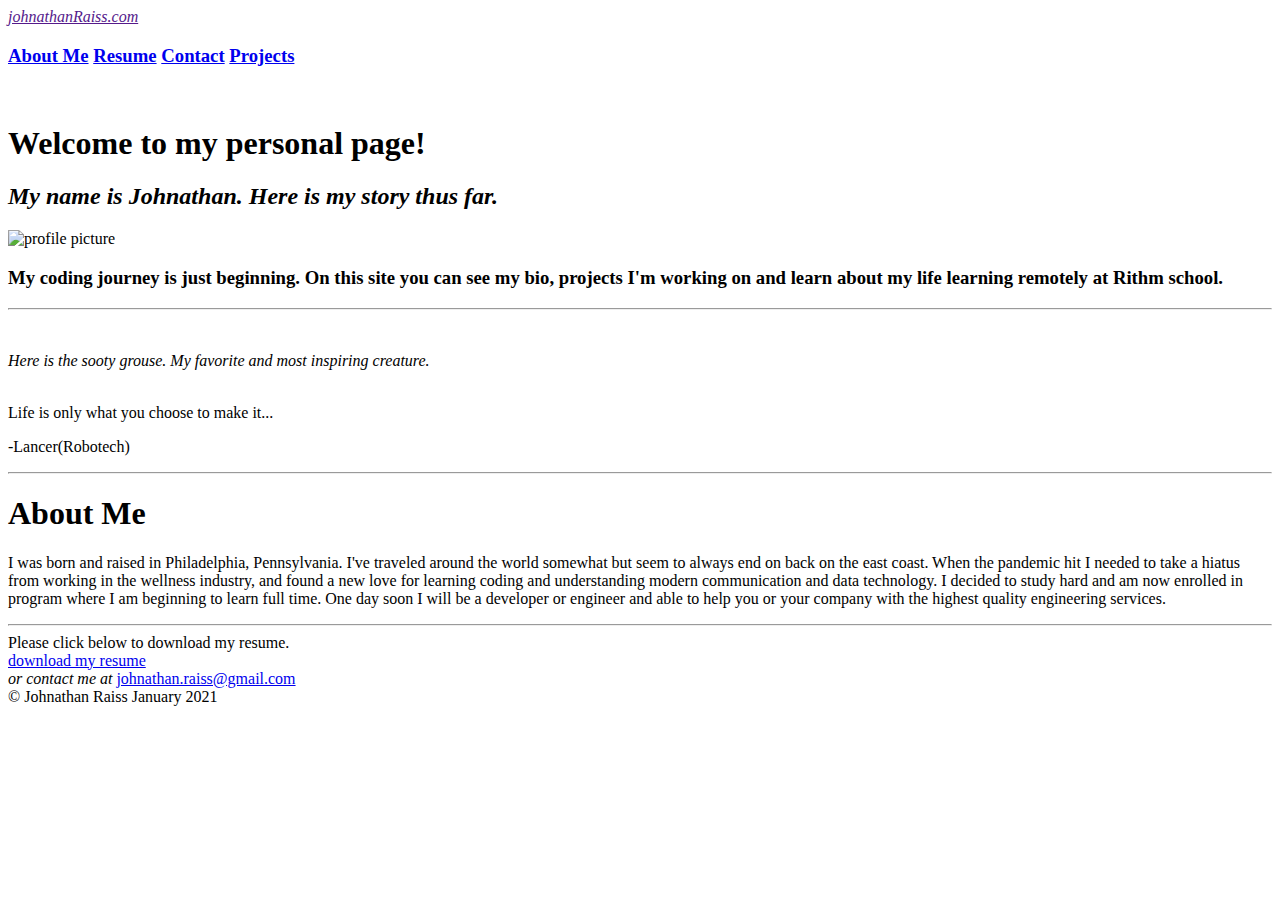
==== index.html @ 2bbb9e36 "files modified" ====
<!DOCTYPE html>
<html lang="en">
<head>
    <meta charset="UTF-8">
    <meta name="viewport" content="width=device-width, initial-scale=1.0">
    <link rel="stylesheet" href="/Users/johnathanraiss/Desktop/Personal/home.css">
    <title>Site</title>
</head>
<body>
    <header class="sitename"><em><a href="">johnathanRaiss.com</a></johnathanRaiss></em></header>
    <nav>
    <h3 class="bar">
        <a href="#aboutme">About Me</a>
        <a href="#resume">Resume</a>
        <a href="#contact">Contact</a></ul>
        <a href="/Users/johnathanraiss/Desktop/Personal/projects.html">Projects</a>
    </h3>
    </nav>
    
    <div id="back">
        <img class="rose1" src="/Users/johnathanraiss/Desktop/Personal/rose.png" alt="">
        <img class="rose2" src="/Users/johnathanraiss/Desktop/Personal/rose.png" alt="">
        <h1>Welcome to my personal page!</h1>
        <h2><em>My name is Johnathan. Here is my story thus far.</em></h2>
        <img class="me" src="/Users/johnathanraiss/Desktop/Personal/IMG_0486.jpeg" alt="profile picture">
        <h3 class="last">My coding journey is just beginning. On this site you can see my bio, projects I'm working on and learn about my life learning remotely at Rithm school.</h3>
        <footer class="earth"></footer>
    </div>
    
    <hr>
    <br>
    <p><em>Here is the sooty grouse. My favorite and most inspiring creature.</em></p>
    <img class="sooty" src="sooty.jpeg" alt="">
    <br>
    <caption>Life is only what you choose to make it...</caption>
    <p>-Lancer(Robotech)</p>
    <hr>
    <div id="aboutme">
        
        <h1>About Me</h1>
        <p>I was born and raised in Philadelphia, Pennsylvania. 
            I've traveled around the world somewhat but seem to always end on back on the east coast.
             When the pandemic hit I needed to take a hiatus from working in the wellness industry,
            and found a new love for learning coding and understanding modern communication and data technology. I decided to study hard and 
            am now enrolled in program where I am beginning to learn full time. One day soon I will be a developer or engineer and able to help you or your company
            with the highest quality engineering services.
        </p>
    </div>
    <hr>
    <div>
    <div>Please click below to download my resume.</div>
    <div id="resume" class="end"></div>
    <a href="CurriculumVitae.pdf" download="resume">download my resume</a>

    <div id="contact" class="bottom"><em>or contact me at</em> <a href="johnathan.raiss@gmail.com">johnathan.raiss@gmail.com</a></div>
    </div>
    <footer id ="verybottom">&copy Johnathan Raiss January 2021</footer>
</body>

</html>
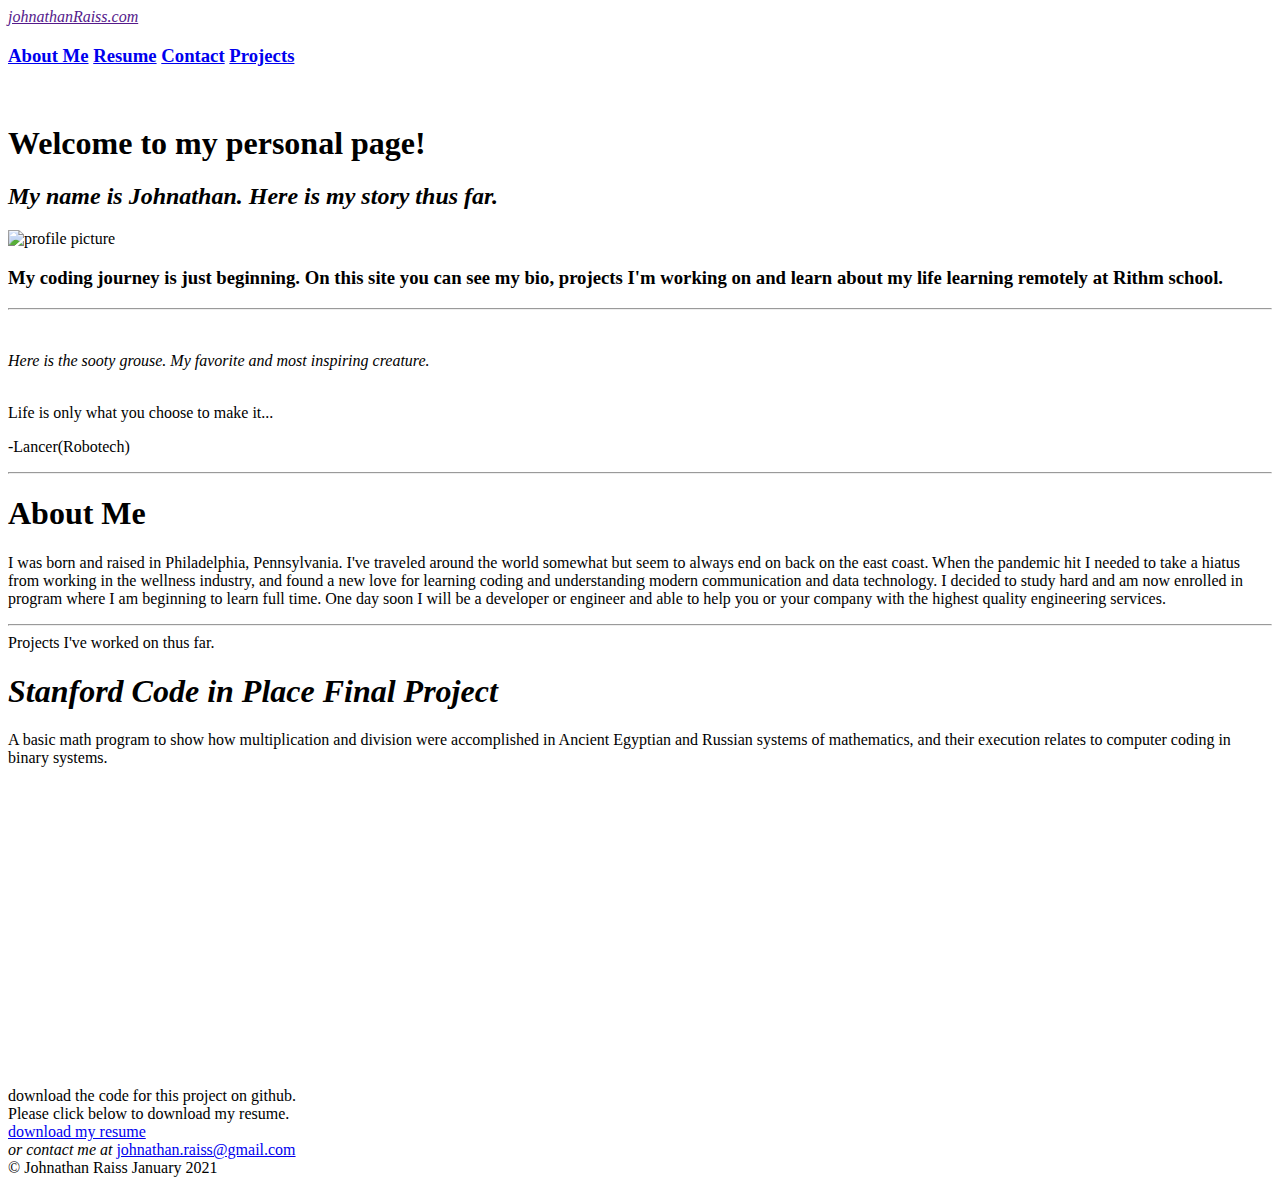
==== commit bec5583c: "Update index.html" ====
--- a/index.html
+++ b/index.html
@@ -3,7 +3,7 @@
 <head>
     <meta charset="UTF-8">
     <meta name="viewport" content="width=device-width, initial-scale=1.0">
-    <link rel="stylesheet" href="/Users/johnathanraiss/Desktop/Personal/home.css">
+    <link rel="stylesheet" href="Johnny112F.github.io/home.css">
     <title>Site</title>
 </head>
 <body>
@@ -13,16 +13,16 @@
         <a href="#aboutme">About Me</a>
         <a href="#resume">Resume</a>
         <a href="#contact">Contact</a></ul>
-        <a href="/Users/johnathanraiss/Desktop/Personal/projects.html">Projects</a>
+        <a href="Johnny112F.github.io/projects.html">Projects</a>
     </h3>
     </nav>
     
     <div id="back">
-        <img class="rose1" src="/Users/johnathanraiss/Desktop/Personal/rose.png" alt="">
-        <img class="rose2" src="/Users/johnathanraiss/Desktop/Personal/rose.png" alt="">
+        <img class="rose1" src="Johnny112F.github.io/rose.png" alt="">
+        <img class="rose2" src="Johnny112F.github.io/rose.png" alt="">
         <h1>Welcome to my personal page!</h1>
         <h2><em>My name is Johnathan. Here is my story thus far.</em></h2>
-        <img class="me" src="/Users/johnathanraiss/Desktop/Personal/IMG_0486.jpeg" alt="profile picture">
+        <img class="me" src="Johnny112F.github.io/IMG_0486.jpeg" alt="profile picture">
         <h3 class="last">My coding journey is just beginning. On this site you can see my bio, projects I'm working on and learn about my life learning remotely at Rithm school.</h3>
         <footer class="earth"></footer>
     </div>
@@ -47,7 +47,18 @@
         </p>
     </div>
     <hr>
-    <div>
+    <body>
+    <header id="projectheader">Projects I've worked on thus far.</header>
+    <div id="contentcenter"> 
+        <h1><b><em>Stanford Code in Place Final Project</em></b></h1>
+        <p>A basic math program to show how multiplication and division were accomplished in 
+        Ancient Egyptian and Russian systems of mathematics, and their execution relates to computer coding in binary systems.
+        </p>
+        <iframe width=500px height=300px src="https://www.youtube.com/embed/WDzT2ern4P4" frameborder="0">Stanford Code in Place Final Project</iframe>
+    </div>
+    <div>download the code for this project on github.</div>
+    <footer id="projectbottom"></footer>
+</body>
     <div>Please click below to download my resume.</div>
     <div id="resume" class="end"></div>
     <a href="CurriculumVitae.pdf" download="resume">download my resume</a>
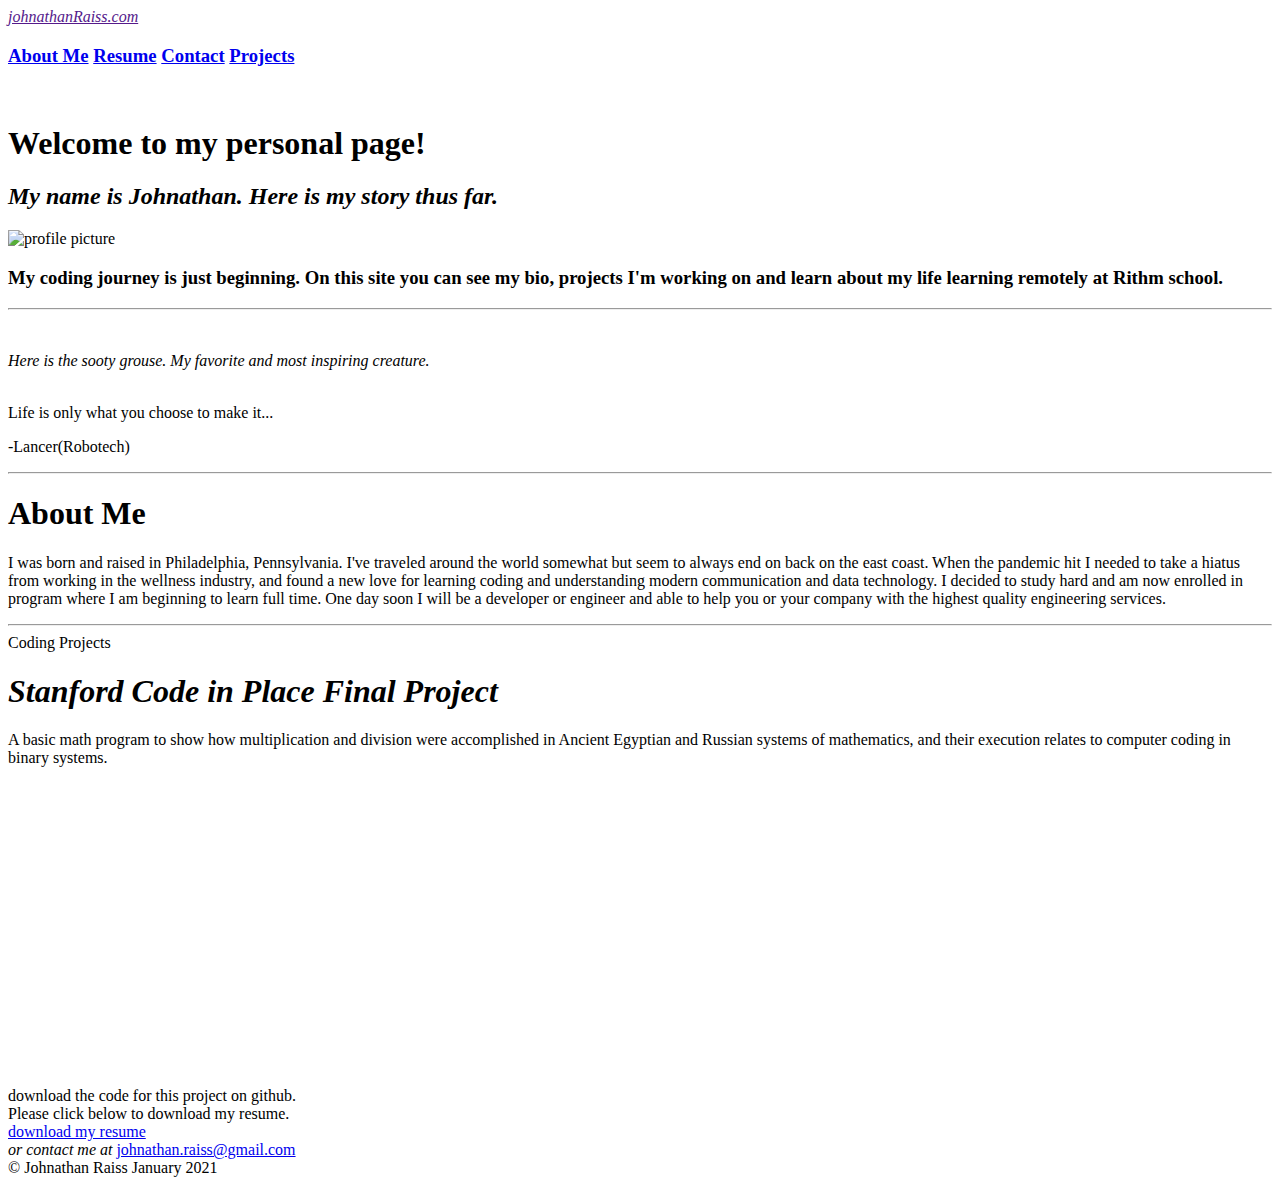
==== commit 9df3e142: "Update index.html" ====
--- a/index.html
+++ b/index.html
@@ -13,7 +13,7 @@
         <a href="#aboutme">About Me</a>
         <a href="#resume">Resume</a>
         <a href="#contact">Contact</a></ul>
-        <a href="Johnny112F.github.io/projects.html">Projects</a>
+        <a href="#contentcenter">Projects</a>
     </h3>
     </nav>
     
@@ -47,8 +47,8 @@
         </p>
     </div>
     <hr>
-    <body>
-    <header id="projectheader">Projects I've worked on thus far.</header>
+    <body id="projects">
+    <header id="projectheader">Coding Projects</header>
     <div id="contentcenter"> 
         <h1><b><em>Stanford Code in Place Final Project</em></b></h1>
         <p>A basic math program to show how multiplication and division were accomplished in 
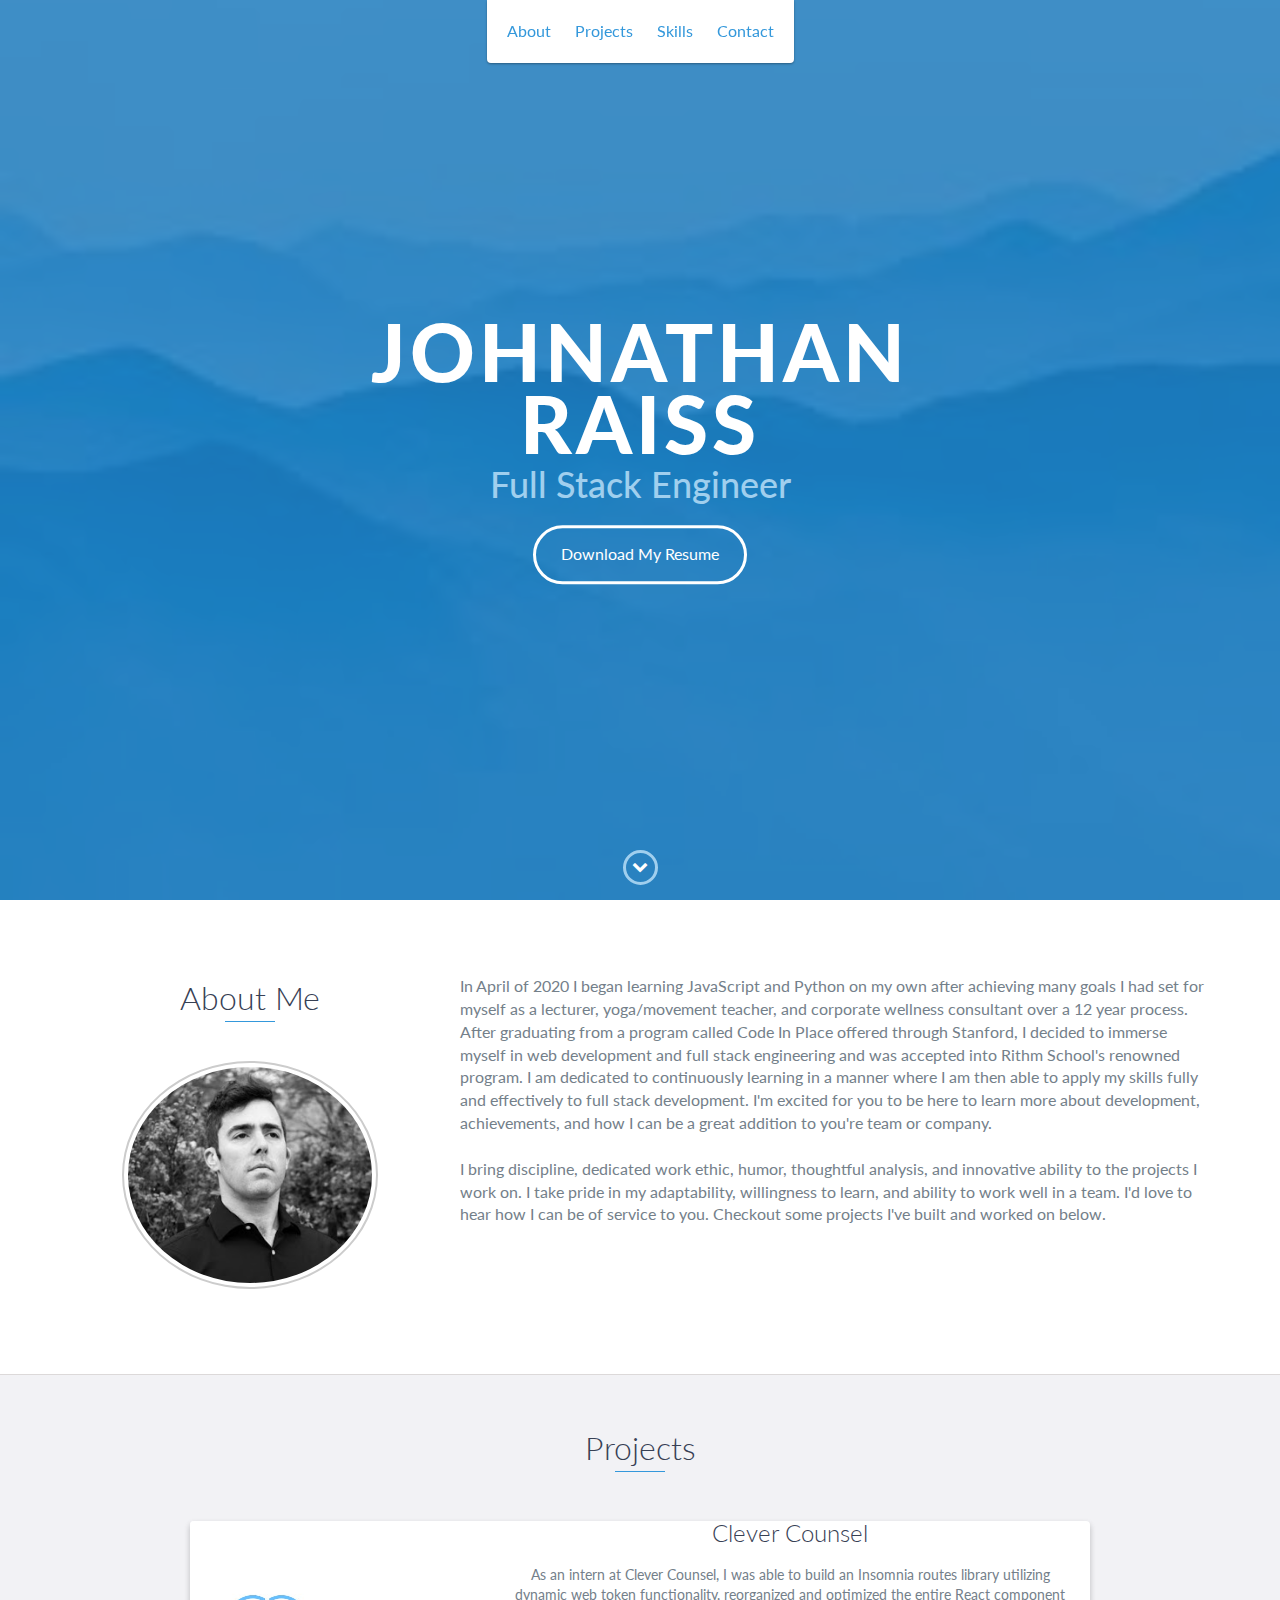
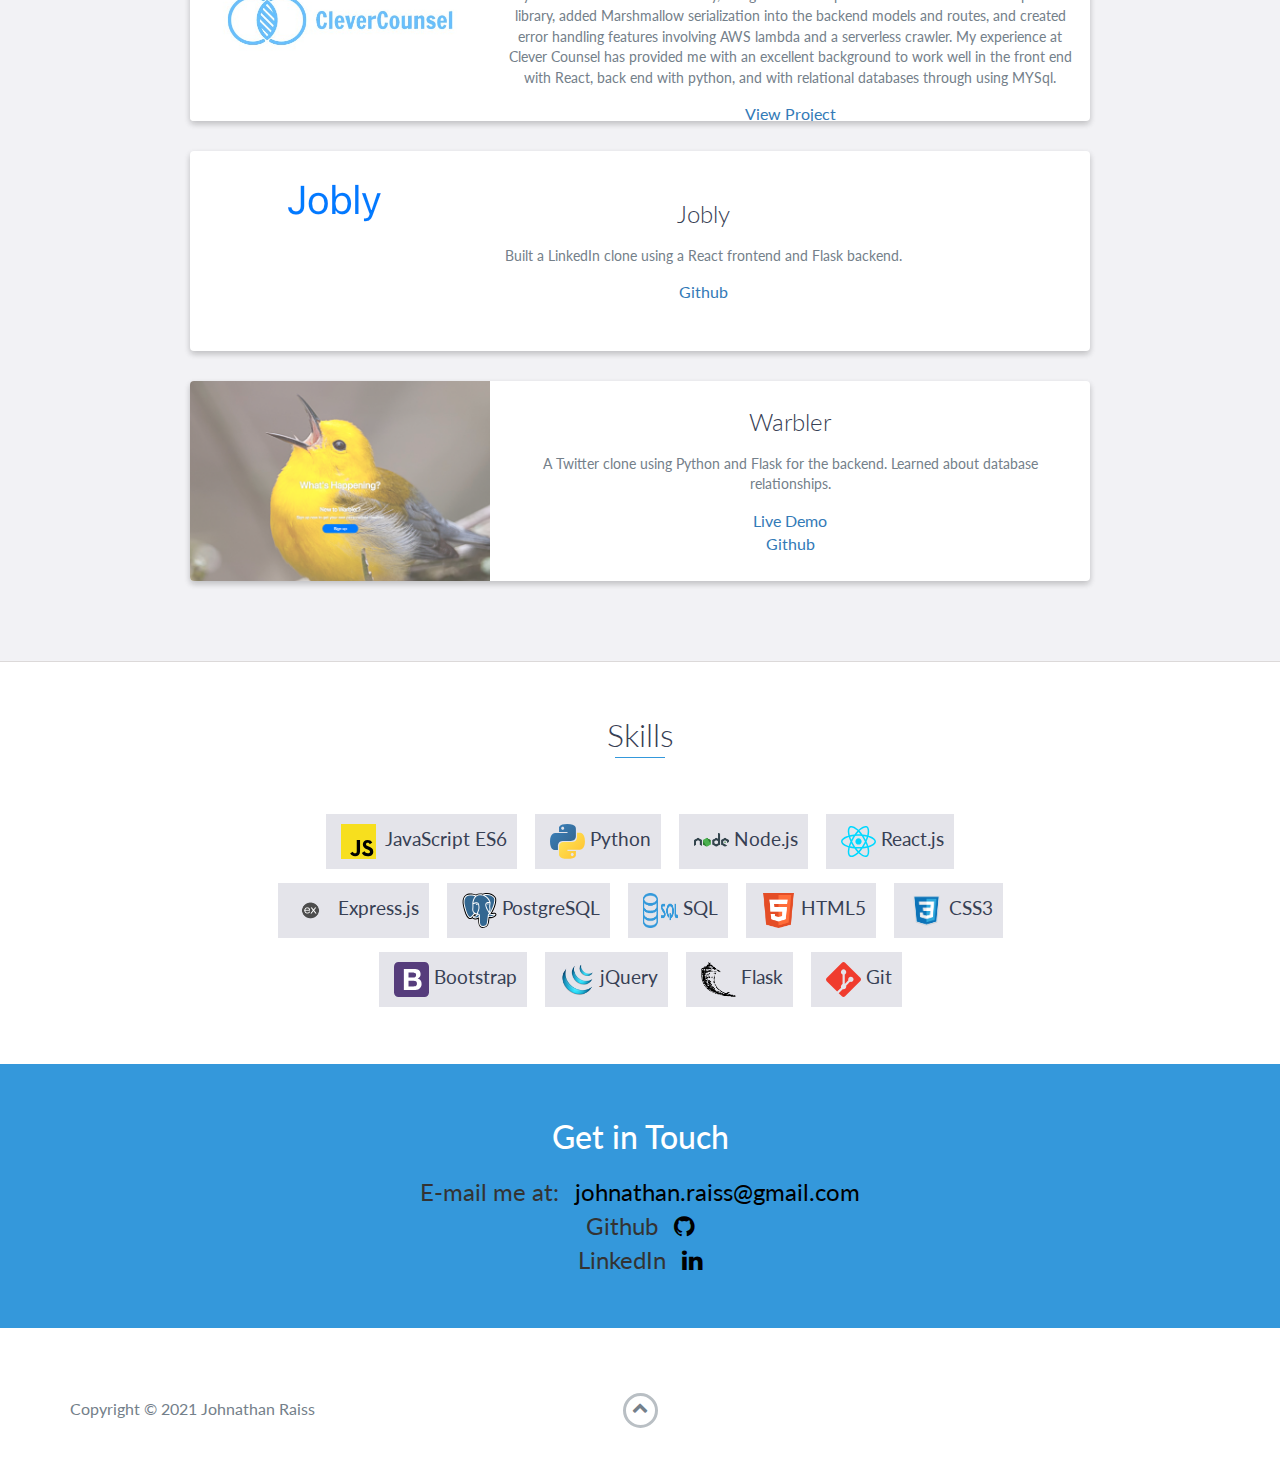
==== commit 634f2003: "new site, needs editing" ====
--- a/index.html
+++ b/index.html
@@ -1,71 +1,247 @@
 <!DOCTYPE html>
-<html lang="en">
-<head>
-    <meta charset="UTF-8">
-    <meta name="viewport" content="width=device-width, initial-scale=1.0">
-    <link rel="stylesheet" href="Johnny112F.github.io/home.css">
-    <title>Site</title>
-</head>
-<body>
-    <header class="sitename"><em><a href="">johnathanRaiss.com</a></johnathanRaiss></em></header>
-    <nav>
-    <h3 class="bar">
-        <a href="#aboutme">About Me</a>
-        <a href="#resume">Resume</a>
-        <a href="#contact">Contact</a></ul>
-        <a href="#contentcenter">Projects</a>
-    </h3>
-    </nav>
+<html class="no-js" lang="en">
+  <head>
+    <meta charset="utf-8" />
+    <meta http-equiv="X-UA-Compatible" content="IE=edge" />
+    <meta name="viewport" content="width=device-width, initial-scale=1" />
+    <title>Johnathan Raiss</title>
+    <!-- change favicon LATER!!! -->
+    <link rel="shortcut icon" href="favicon.ico" type="image/x-icon" />
+    <link rel="icon" href="favicon.ico" type="image/x-icon" />
+    <link
+      href="https://fonts.googleapis.com/css?family=Lato:300,400,700,900"
+      rel="stylesheet"
+    />
+    <link rel="stylesheet" href="libs/font-awesome/css/font-awesome.min.css" />
+    <link href="css/bootstrap.min.css" rel="stylesheet" />
+    <link href="css/styles.css" rel="stylesheet" />
+  </head>
+
+  <body>
+    <div id="mobile-menu-open" class="shadow-large">
+      <i class="fa fa-bars" aria-hidden="true"></i>
+    </div>
+    <!-- End #mobile-menu-toggle -->
+    <!-- make header sticky -->
+    <header class="sticky">
+      <div id="mobile-menu-close">
+        <span>Close</span> <i class="fa fa-times" aria-hidden="true"></i>
+      </div>
+      <ul id="menu" class="shadow">
+        <li>
+          <a href="#about">About</a>
+        </li>
+        <li>
+          <a href="#projects">Projects</a>
+        </li>
+        <li>
+          <a href="#skills">Skills</a>
+        </li>
+        <li>
+          <a href="#contact">Contact</a>
+        </li>
+      </ul>
+    </header>
+
+    <div id="lead">
+      <div id="lead-content">
+        <h1>Johnathan Raiss</h1>
+        <h2>Full Stack Engineer</h2>
+        <a
+          href="resume/JohnathanRaissResume.pdf"
+          download="JohnathanRaissResume.pdf"
+          class="btn-rounded-white"
+          >Download My Resume</a
+        >
+      </div>
+
+      <div id="lead-overlay"></div>
+
+      <div id="lead-down">
+        <span>
+          <i class="fa fa-chevron-down" aria-hidden="true"></i>
+        </span>
+      </div>
+      <!-- End #lead-down -->
+    </div>
+    <!-- End #lead -->
+
+    <div id="about">
+      <div class="container">
+        <div class="row">
+          <div class="col-md-4 about-me">
+            <h2 class="heading">About Me</h2>
+            <div class="profile-img">
+              <img src="images/me.jpeg" />
+            </div>
+          </div>
+          <div class="col-md-8">
+            <p>
+              In April of 2020 I began learning JavaScript and Python on my own
+               after achieving many goals I had set for myself as a lecturer, 
+               yoga/movement teacher, and corporate wellness consultant over a 
+               12 year process. After graduating from a program called Code In Place 
+               offered through Stanford, I decided to immerse myself in web development
+                and full stack engineering and was accepted into Rithm School's 
+                renowned program. I am dedicated to continuously learning in a manner 
+                where I am then able to apply my skills fully and effectively to full stack development. 
+                I'm excited for you to be here to learn more about development, achievements,
+                and how I can be a great addition to you're team or company.
+              <br /><br />
+              I bring discipline, dedicated work ethic, humor, thoughtful analysis, 
+              and innovative ability to the projects I work on. I take pride in my 
+              adaptability, willingness to learn, and ability to work well in a team. 
+              I'd love to hear how I can be of service to you. Checkout some projects 
+              I've built and worked on below.
+            </p>
+          </div>
+        </div>
+      </div>
+    </div>
+
+    <div id="projects" class="background-alt">
+      <h2 class="heading">Projects</h2>
+      <div class="container">
+        <div class="row">
+          <div class="project shadow-large">
+            <div class="project-image">
+              <img src="images/clevercounsel.jpeg" />
+            </div>
+            <div class="project-info">
+              <h3>Clever Counsel</h3>
+              <p>
+                As an intern at Clever Counsel, I was able to build an Insomnia routes library
+                utilizing dynamic web token functionality, reorganized and optimized the entire React
+                component library, added Marshmallow serialization into the backend models and routes, and 
+                created error handling features involving AWS lambda and a serverless crawler. My experience 
+                at Clever Counsel has provided me with an excellent background to work well in the front end with React, 
+                back end with python, and with relational databases through using MYSql.
     
-    <div id="back">
-        <img class="rose1" src="Johnny112F.github.io/rose.png" alt="">
-        <img class="rose2" src="Johnny112F.github.io/rose.png" alt="">
-        <h1>Welcome to my personal page!</h1>
-        <h2><em>My name is Johnathan. Here is my story thus far.</em></h2>
-        <img class="me" src="Johnny112F.github.io/IMG_0486.jpeg" alt="profile picture">
-        <h3 class="last">My coding journey is just beginning. On this site you can see my bio, projects I'm working on and learn about my life learning remotely at Rithm school.</h3>
-        <footer class="earth"></footer>
-    </div>
-    
-    <hr>
-    <br>
-    <p><em>Here is the sooty grouse. My favorite and most inspiring creature.</em></p>
-    <img class="sooty" src="sooty.jpeg" alt="">
-    <br>
-    <caption>Life is only what you choose to make it...</caption>
-    <p>-Lancer(Robotech)</p>
-    <hr>
-    <div id="aboutme">
-        
-        <h1>About Me</h1>
-        <p>I was born and raised in Philadelphia, Pennsylvania. 
-            I've traveled around the world somewhat but seem to always end on back on the east coast.
-             When the pandemic hit I needed to take a hiatus from working in the wellness industry,
-            and found a new love for learning coding and understanding modern communication and data technology. I decided to study hard and 
-            am now enrolled in program where I am beginning to learn full time. One day soon I will be a developer or engineer and able to help you or your company
-            with the highest quality engineering services.
-        </p>
-    </div>
-    <hr>
-    <body id="projects">
-    <header id="projectheader">Coding Projects</header>
-    <div id="contentcenter"> 
-        <h1><b><em>Stanford Code in Place Final Project</em></b></h1>
-        <p>A basic math program to show how multiplication and division were accomplished in 
-        Ancient Egyptian and Russian systems of mathematics, and their execution relates to computer coding in binary systems.
-        </p>
-        <iframe width=500px height=300px src="https://www.youtube.com/embed/WDzT2ern4P4" frameborder="0">Stanford Code in Place Final Project</iframe>
-    </div>
-    <div>download the code for this project on github.</div>
-    <footer id="projectbottom"></footer>
-</body>
-    <div>Please click below to download my resume.</div>
-    <div id="resume" class="end"></div>
-    <a href="CurriculumVitae.pdf" download="resume">download my resume</a>
-
-    <div id="contact" class="bottom"><em>or contact me at</em> <a href="johnathan.raiss@gmail.com">johnathan.raiss@gmail.com</a></div>
-    </div>
-    <footer id ="verybottom">&copy Johnathan Raiss January 2021</footer>
-</body>
-
+              </p>
+              <a href="http://clevercounsel.pythonanywhere.com/">View Project</a>
+            </div>
+          </div>
+
+          <div class="project shadow-large">
+            <div class="project-image">
+              <img class="yahtzee" src="images/jobly.png" />
+            </div>
+            <!-- End .project-image -->
+            <div class="project-info">
+              <h3>Jobly</h3>
+              <p>
+                Built a LinkedIn clone using a React frontend and Flask backend.
+              </p>
+              <a href="https://github.com/Johnny112F/jobly-backend">Github</a>
+            </div>
+            <!-- End .project-info -->
+          </div>
+          <!-- End .project -->
+          <!-- <div class="project shadow-large">
+            <div class="project-image">
+              <img src="images/LinkedList.png" />
+            </div>
+            
+            <div class="project-info">
+              <h3>LinkedIn Clone</h3>
+              <p>
+                A frontend clone for a LinkedIn/Angel List that allows
+                companies, users, and jobs can interact. The backend was made
+                with Node.js/Express.js.
+              </p>
+              <a href="https://github.com/stevehcao/LinkedList-Frontend"
+                >Github</a
+              >
+            </div> -->
+            <!-- End .project-info -->
+          </div>
+          <div class="project shadow-large">
+            <div class="project-image">
+              <img src="images/warbler.png" />
+            </div>
+            <!-- End .project-image -->
+            <div class="project-info">
+              <h3>Warbler</h3>
+              <p>
+                A Twitter clone using Python and Flask for the backend. Learned
+                about database relationships.
+              </p>
+              <a href="https://warbler-v2.herokuapp.com/">Live Demo</a> <br />
+              <a href="https://github.com/Johnny112F">Github</a>
+            </div>
+            <!-- End .project-info -->
+          </div>
+        </div>
+      </div>
+    </div>
+    <!-- End #projects -->
+
+    <div id="skills">
+      <h2 class="heading">Skills</h2>
+      <ul>
+        <li><img src="images/techDeck/javascript.svg" /> JavaScript ES6</li>
+        <li><img src="images/techDeck/python.svg" />Python</li>
+        <li><img src="images/techDeck/nodejs.png" />Node.js</li>
+        <li><img src="images/techDeck/react.svg" />React.js</li>
+        <li><img src="images/techDeck/Expressjs.png" alt="" /> Express.js</li>
+        <li><img src="images/techDeck/postgresql.svg" />PostgreSQL</li>
+        <li><img src="images/techDeck/sql.png" />SQL</li>
+        <li><img src="images/techDeck/html-5.png" />HTML5</li>
+        <li><img src="images/techDeck/css-3.png" />CSS3</li>
+        <li><img src="images/techDeck/bootstrap.svg" />Bootstrap</li>
+        <li><img src="images/techDeck/jquery.png" />jQuery</li>
+        <li><img src="images/techDeck/flask.png" />Flask</li>
+        <li><img src="images/techDeck/git.svg" />Git</li>
+      </ul>
+    </div>
+    <!-- End #skills -->
+
+    <div id="contact">
+      <h2>Get in Touch</h2>
+      <div class="contact-list">
+        <div class="contact-email">
+          E-mail me at:
+          <a href="mailto:johnathan.raiss@gmail.com">johnathan.raiss@gmail.com</a>
+        </div>
+        <ul>
+          <li>
+            Github
+            <a href="https://github.com/johnny112f" target="_blank"
+              ><i class="fa fa-github" aria-hidden="true"></i
+            ></a>
+          </li>
+          <li>
+            LinkedIn
+            <a href="https://www.linkedin.com/in/johnathan-raiss-ba6a964b/" target="_blank"
+              ><i class="fa fa-linkedin" aria-hidden="true"></i
+            ></a>
+          </li>
+          </li>
+        </ul>
+      </div>
+      <!-- End #contact-form -->
+    </div>
+    <!-- End #contact -->
+
+    <footer>
+      <div class="container">
+        <div class="row">
+          <div class="col-sm-5 copyright">
+            <p>
+              Copyright &copy; 2021 Johnathan Raiss
+            </p>
+          </div>
+          <div class="col-sm-2 top">
+            <span id="to-top">
+              <i class="fa fa-chevron-up" aria-hidden="true"></i>
+            </span>
+          </div>
+        </div>
+      </div>
+    </footer>
+    <!-- End footer -->
+
+    <script src="https://ajax.googleapis.com/ajax/libs/jquery/1.12.4/jquery.min.js"></script>
+    <script src="js/scripts.min.js"></script>
+  </body>
 </html>
--- a/css/styles.css
+++ b/css/styles.css
@@ -0,0 +1,12 @@
+/*!
+    Title: Dev Portfolio Template
+    Version: 1.2.1
+    Last Change: 08/28/2017
+    Author: Ryan Fitzgerald
+    Repo: https://github.com/RyanFitzgerald/devportfolio-template
+    Issues: https://github.com/RyanFitzgerald/devportfolio-template/issues
+
+    Description: This file contains all the styles associated with the page
+    that don't come from third party libraries. This file gets compiled using
+    Gulp and send to the /css folder which is then loaded on the page.
+*/body{font-family:'Lato', sans-serif;font-size:16px}body.active{overflow:hidden;z-index:-1}.about-me{text-align:center}.profile-img img{max-height:350px;width:16em;padding:4px;border-radius:50%;margin:1rem 0 1rem;border:2px solid #ccc}.no-js #experience-timeline>div{background:#fff;padding:10px;margin-bottom:10px;border:1px solid #dcd9d9}.no-js #experience-timeline>div h3{font-size:1.5em;font-weight:300;color:#374054;display:inline-block;margin:0}.no-js #experience-timeline>div h4{font-size:1.2em;font-weight:300;color:#7e8890;margin:0 0 15px 0}.no-js #experience-timeline>div p{color:#74808a;font-size:0.9em;margin:0}.no-js #experience-timeline:before,.no-js #experience-timeline:after{content:none}@keyframes dropHeader{0%{transform:translateY(-100%)}100%{transform:translateY(0)}}header{position:absolute;top:0;left:0;right:0;text-align:center;z-index:10;animation-name:dropHeader;animation-iteration-count:1;animation-timing-function:ease;animation-duration:0.75s}header ul{display:inline-block;background:#fff;text-align:center;padding:10px;margin:0;border-bottom-right-radius:4px;border-bottom-left-radius:4px}header li{display:inline-block}header a{display:block;color:#3498db;padding:10px}header a:hover{color:#217dbb;text-decoration:none;background:#eee;border-radius:4px}header a:focus{color:#3498db;text-decoration:none}header.active{display:block}header.sticky{position:fixed;z-index:999}#menu.active{display:block}#mobile-menu-open{display:none;cursor:pointer;position:fixed;right:15px;top:10px;color:#3498db;font-size:1.5em;z-index:20;padding:0 7px;border-radius:4px;background:#fff}#mobile-menu-close{display:none;text-align:right;width:100%;background:#fff;font-size:1.5em;padding-right:15px;padding-top:10px;cursor:pointer;color:#3498db}#mobile-menu-close span{font-size:0.5em;text-transform:uppercase}#mobile-menu-close i{vertical-align:middle}footer{padding:50px 0}.copyright{padding-top:20px}.copyright p{margin:0;color:#74808a}.top{text-align:center}.top span{cursor:pointer;display:block;margin:15px auto 0 auto;width:35px;height:35px;border-radius:50%;border:3px solid #b9bfc4;text-align:center}.top i{color:#74808a}.social{text-align:right}.social ul{margin:5px 0 0 0;padding:0}.social li{display:inline-block;font-size:1.25em;list-style:none}.social a{display:block;color:#74808a;padding:10px}.social a:hover{color:#3498db}.btn-rounded-white{display:inline-block;color:#fff;padding:15px 25px;border:3px solid #fff;border-radius:30px;transition:.5s ease all}.btn-rounded-white:hover{color:#3498db;background:#fff;text-decoration:none}.shadow{box-shadow:0 1px 3px rgba(0,0,0,0.12),0 1px 2px rgba(0,0,0,0.24)}.shadow-large{box-shadow:0 3px 6px rgba(0,0,0,0.08),0 3px 6px rgba(0,0,0,0.15)}.heading{position:relative;display:inline-block;font-size:2em;font-weight:300;margin:0 0 30px 0}.heading:after{position:absolute;content:'';top:100%;height:1px;width:50px;left:0;right:0;margin:0 auto;background:#3498db}.background-alt{background:#f2f2f5}#lead{position:relative;height:100vh;min-height:500px;max-height:1080px;background:url(../images/mountainbground.jpeg);background-size:cover;padding:15px;overflow:hidden}#lead-content{position:absolute;z-index:10;top:50%;left:50%;transform:translate(-50%, -50%);text-align:center}#lead-content h1,#lead-content h2{margin:0}#lead-content h1{color:#fff;font-weight:900;font-size:5em;text-transform:uppercase;letter-spacing:0.05em;line-height:0.9em}#lead-content h2{color:#a0cfee;font-weight:500;font-size:2.25em;margin-bottom:15px}#lead-overlay{position:absolute;height:100%;width:100%;top:0;right:0;bottom:0;left:0;background:rgba(33,125,187,0.8);z-index:1}#lead-down{position:absolute;left:0;right:0;width:100%;text-align:center;z-index:10;bottom:15px;color:#fff}#lead-down span{cursor:pointer;display:block;margin:0 auto;width:35px;height:35px;border-radius:50%;border:3px solid #a0cfee;text-align:center}#lead-down i{animation:pulsate 1.5s ease;animation-iteration-count:infinite;padding-top:5px}@keyframes pulsate{0%{transform:scale(1, 1)}50%{transform:scale(1.2, 1.2)}100%{transform:scale(1, 1)}}#about{padding:75px 15px;border-bottom:1px solid #dcd9d9}#about h2{color:#374054}#about p{color:#74808a;margin:0}#experience{padding:50px 15px;text-align:center;border-bottom:1px solid #dcd9d9}#experience h2{color:#374054}#experience-timeline{margin:30px auto 0 auto;position:relative;max-width:1000px}#experience-timeline:before{position:absolute;content:'';top:0;bottom:0;left:303px;right:auto;height:100%;width:3px;background:#3498db;z-index:0}#experience-timeline:after{position:absolute;content:'';width:3px;height:40px;background:#3498db;background:linear-gradient(to bottom, #3498db, rgba(52,152,219,0));top:100%;left:303px}.vtimeline-content{margin-left:350px;background:#fff;border:1px solid #e6e6e6;padding:15px;border-radius:3px;text-align:left}.vtimeline-content h3{font-size:1.5em;font-weight:300;color:#374054;display:inline-block;margin:0}.vtimeline-content h4{font-size:1.2em;font-weight:300;color:#7e8890;margin:0 0 15px 0}.vtimeline-content p{color:#74808a;font-size:0.9em;margin:0}.vtimeline-point{position:relative;display:block;vertical-align:top;margin-bottom:30px}.vtimeline-icon{position:relative;color:#fff;width:50px;height:50px;background:#3498db;border-radius:50%;float:left;z-index:99;margin-left:280px}.vtimeline-icon i{display:block;font-size:2em;margin-top:10px}.vtimeline-date{width:260px;text-align:right;position:absolute;left:0;top:10px;font-weight:300;color:#374054}#education{padding:50px 15px 20px 15px;border-bottom:1px solid #dcd9d9;text-align:center}#education h2{color:#374054;margin-bottom:50px}.education-block{max-width:700px;margin:0 auto 30px auto;padding:15px;border:1px solid #dcd9d9;text-align:left}.education-block h3{font-weight:500;float:left;margin:0;color:#374054}.education-block span{color:#74808a;float:right}.education-block h4{color:#74808a;clear:both;font-weight:500;margin:0 0 15px 0}.education-block p,.education-block ul{margin:0;color:#74808a;font-size:0.9em}.education-block ul{padding:0 0 0 15px}#projects{padding:50px 15px;border-bottom:1px solid #dcd9d9;text-align:center}#projects h2{color:#374054;margin-bottom:50px}.project{position:relative;max-width:900px;margin:0 auto 30px auto;overflow:hidden;background:#fff;border-radius:4px}.project-image{float:left}.project-image img{width:300px;height:200px;object-fit:cover}.project-image .yahtzee{object-fit:none;object-position:47% 13%}.project-info{position:absolute;top:50%;transform:translateY(-50%);margin-left:300px;padding:15px}.project-info h3{font-size:1.5em;font-weight:300;color:#374054;margin:0 0 15px 0}.project-info p{color:#74808a;margin:0 0 15px 0;font-size:0.9em}.no-image .project-info{position:relative;margin:0;padding:30px 15px;transform:none}#more-projects{display:none}#skills{padding:50px 15px;text-align:center}#skills img{height:35px;width:35px;margin:5px}#skills h2{color:#374054;margin-bottom:50px}#skills ul{display:block;margin:0 auto;padding:0;max-width:800px}#skills li{display:inline-block;margin:7px;padding:5px 10px;color:#374054;background:#e4e4ea;list-style:none;cursor:default;font-size:1.2em}#contact{padding:50px 15px;background:#3498db;text-align:center}#contact h2{margin:0 0 15px 0;color:#fff;font-weight:500;font-size:2em}#contact .contact-email{font-size:1.5em}#contact ul{list-style:none;padding:0;margin:0;font-size:1.5em}#contact a{color:black;margin-left:10px}#contact-form{max-width:500px;margin:0 auto}#contact-form input,#contact-form textarea{display:block;width:100%;padding:10px;border-radius:4px;border:none;margin-bottom:10px;background:#1d6fa5;color:#fff;transition:.5s ease all}#contact-form input::-webkit-input-placeholder,#contact-form textarea::-webkit-input-placeholder{color:#fff}#contact-form input:-moz-placeholder,#contact-form textarea:-moz-placeholder{color:#fff;opacity:1}#contact-form input::-moz-placeholder,#contact-form textarea::-moz-placeholder{color:#fff;opacity:1}#contact-form input:-ms-input-placeholder,#contact-form textarea:-ms-input-placeholder{color:#fff}#contact-form input:focus,#contact-form textarea:focus{outline:none;background:#16527a}#contact-form textarea{height:150px;resize:none}#contact-form button{display:block;width:100%;background:#fff;border-radius:4px;padding:5px 10px;border:none;color:#3498db;font-weight:700;box-shadow:0 1px 3px rgba(0,0,0,0.12),0 1px 2px rgba(0,0,0,0.24);transition:.5s ease all}#contact-form button:hover{box-shadow:0 10px 20px rgba(0,0,0,0.19),0 6px 6px rgba(0,0,0,0.23)}.optional-section{padding:50px 15px;text-align:center;border-top:1px solid #dcd9d9}.optional-section h2{color:#374054}.optional-section-block{max-width:700px;margin:0 auto 30px auto;padding:15px;border:1px solid #dcd9d9;background:#fff;text-align:left}.optional-section-block h3{font-weight:500;margin:0 0 15px 0;color:#374054}.optional-section-block h4{color:#74808a;clear:both;font-weight:500;margin:0 0 15px 0}.optional-section-block p,.optional-section-block ul{margin:0 0 15px 0;color:#74808a;font-size:0.9em}.optional-section-block ul{padding:0 0 0 15px}@media only screen and (max-width: 750px){#experience-timeline:before,#experience-timeline:after{left:23px}.vtimeline-date{width:auto;text-align:left;position:relative;margin-bottom:15px;display:block;margin-left:70px}.vtimeline-icon{margin-left:0}.vtimeline-content{margin-left:70px}}@media only screen and (max-width: 992px){#lead{height:auto;min-height:auto;max-height:auto;padding:100px 15px}#lead-content{position:relative;transform:none;left:auto;top:auto}#lead-content h1{font-size:3em}#lead-content h2{font-size:1.75em}#about{text-align:center}#about p{text-align:left}}@media only screen and (max-width: 768px){header{position:fixed;display:none;z-index:999;animation:none;bottom:0;height:100%}#mobile-menu-open,#mobile-menu-close{display:block}#menu{height:100%;overflow-y:auto;box-shadow:none;border-radius:0;width:100%}#menu li{display:block;margin-bottom:10px}#lead-content h1{font-size:2em}#lead-content h2{font-size:1.3em}#lead-content a{padding:10px 20px}#lead-down{display:none}.education-block h3,.education-block span{float:none}.project-image{display:none}.project-info{position:relative;margin:0;padding:30px 15px;top:auto;transform:none}footer{text-align:center}.social{text-align:center}}@media only screen and (max-width: 480px){#lead-content h1{font-size:1.5em}#lead-content h2{font-size:1em}#lead-content a{font-size:0.9em;padding:5px 10px}}
